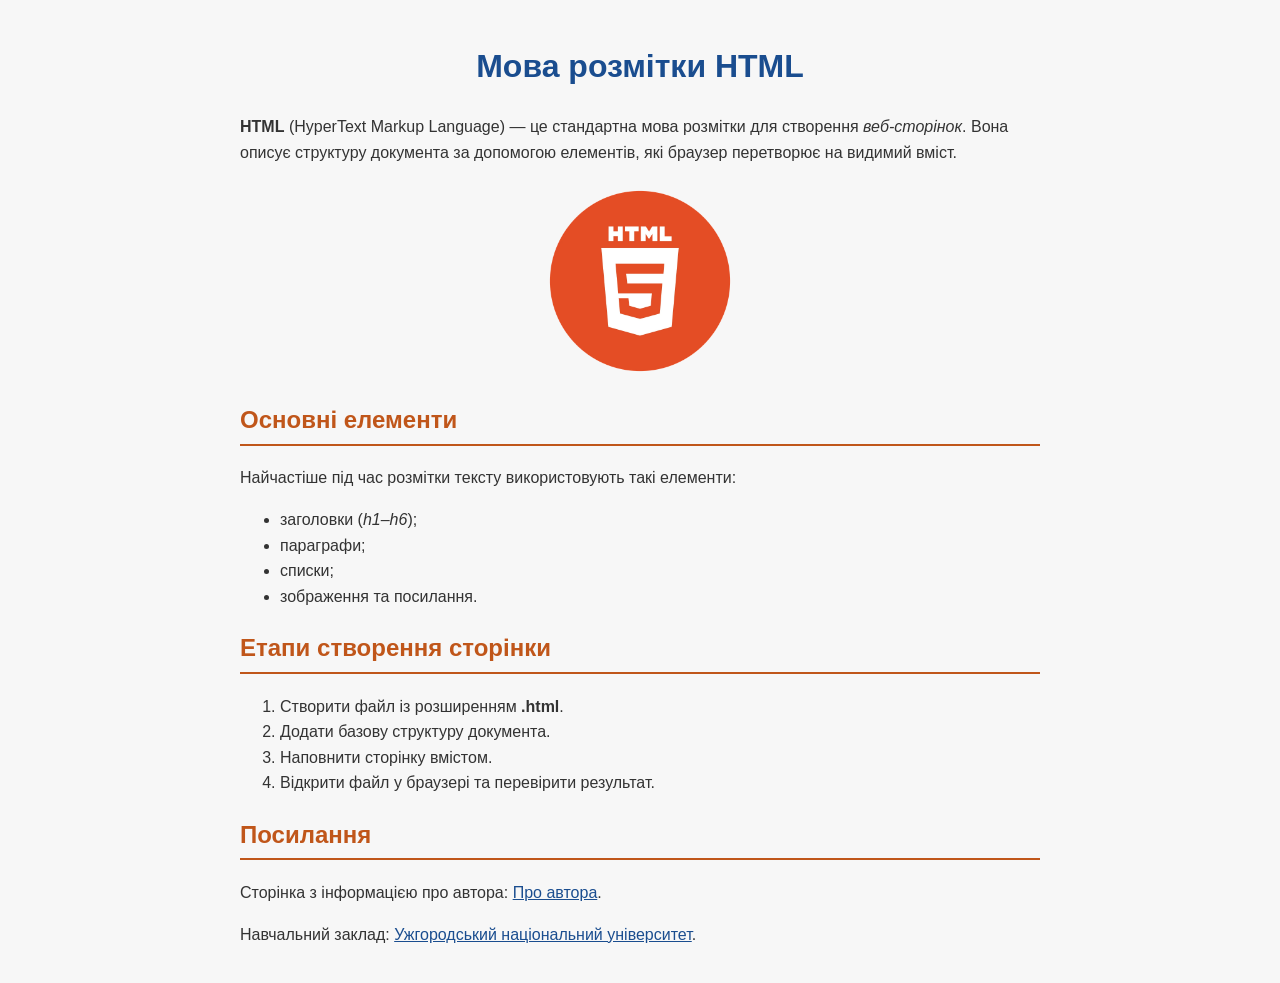
==== Lab-2/index.html @ 0f52e5e1 "Made Lab3" ====
<!DOCTYPE html>
<html lang="uk">
  <head>
    <meta charset="utf-8">
    <title>Головна сторінка</title>
    <link rel="stylesheet" href="styles.css">
  </head>
  <body>
    <h1>Мова розмітки HTML</h1> <!-- Заголовок сторінки -->

    <p>
      <strong>HTML</strong> (HyperText Markup Language) — це стандартна мова
      розмітки для створення <em>веб-сторінок</em>. Вона описує структуру
      документа за допомогою елементів, які браузер перетворює на видимий вміст.
    </p>

    <img src="html.png" alt="Логотип HTML" width="200">

    <h2>Основні елементи</h2>
    <p>Найчастіше під час розмітки тексту використовують такі елементи:</p>
    <ul>
      <li>заголовки (<em>h1</em>–<em>h6</em>);</li>
      <li>параграфи;</li>
      <li>списки;</li>
      <li>зображення та посилання.</li>
    </ul>

    <h2>Етапи створення сторінки</h2>
    <ol>
      <li>Створити файл із розширенням <strong>.html</strong>.</li>
      <li>Додати базову структуру документа.</li>
      <li>Наповнити сторінку вмістом.</li>
      <li>Відкрити файл у браузері та перевірити результат.</li>
    </ol>

    <h2>Посилання</h2>
    <p>
      Сторінка з інформацією про автора: <a href="author.html">Про автора</a>.
    </p>
    <p>
      Навчальний заклад:
      <a href="https://www.uzhnu.edu.ua/" target="_blank" rel="noopener noreferrer">Ужгородський національний університет</a>.
    </p>
  </body>
</html>
---- Lab-2/styles.css ----
/* Загальні стилі сторінки */
body {
  font-family: Arial, sans-serif;
  color: #333333;
  background-color: #f7f7f7;
  max-width: 800px;
  margin: 0 auto;
  padding: 20px;
  line-height: 1.6;
}

/* Заголовки */
h1 {
  color: #1a4d8f;
  text-align: center;
}

h2 {
  color: #c0561a;
  border-bottom: 2px solid #c0561a;
  padding-bottom: 4px;
}

/* Зображення, що йдуть прямо в body, вирівнюємо по центру */
body > img {
  display: block;
  margin: 16px auto;
}

/* Посилання */
a {
  color: #1a4d8f;
}

a:hover {
  color: #c0561a;
}

/* Іконка всередині посилання */
a img {
  vertical-align: middle;
  border: none;
}
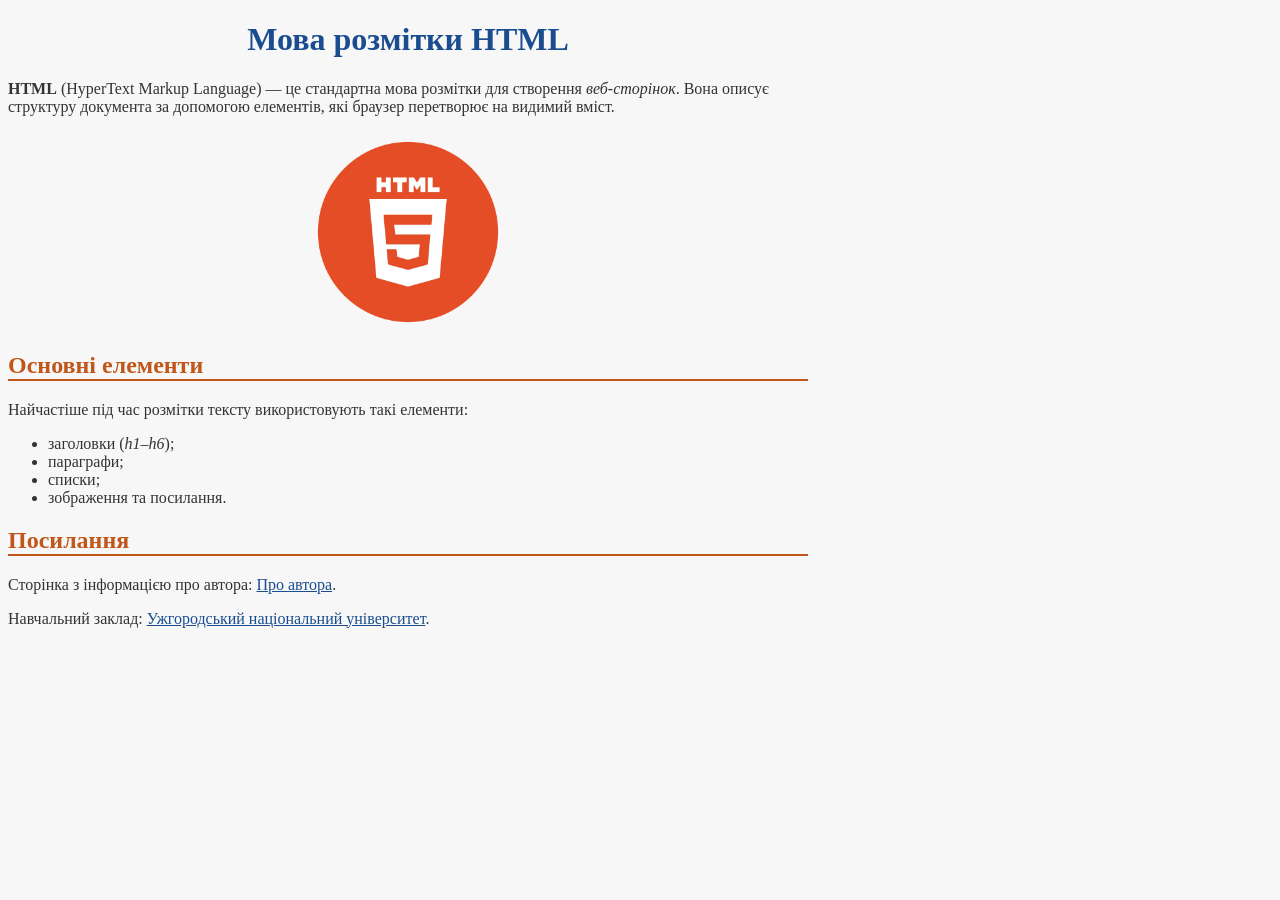
==== commit d2c29d7b: "Bug fix" ====
--- a/Lab-2/index.html
+++ b/Lab-2/index.html
@@ -6,7 +6,7 @@
     <link rel="stylesheet" href="styles.css">
   </head>
   <body>
-    <h1>Мова розмітки HTML</h1> <!-- Заголовок сторінки -->
+    <h1>Мова розмітки HTML</h1>
 
     <p>
       <strong>HTML</strong> (HyperText Markup Language) — це стандартна мова
@@ -25,21 +25,13 @@
       <li>зображення та посилання.</li>
     </ul>
 
-    <h2>Етапи створення сторінки</h2>
-    <ol>
-      <li>Створити файл із розширенням <strong>.html</strong>.</li>
-      <li>Додати базову структуру документа.</li>
-      <li>Наповнити сторінку вмістом.</li>
-      <li>Відкрити файл у браузері та перевірити результат.</li>
-    </ol>
-
     <h2>Посилання</h2>
     <p>
       Сторінка з інформацією про автора: <a href="author.html">Про автора</a>.
     </p>
     <p>
       Навчальний заклад:
-      <a href="https://www.uzhnu.edu.ua/" target="_blank" rel="noopener noreferrer">Ужгородський національний університет</a>.
+      <a href="https://www.uzhnu.edu.ua/">Ужгородський національний університет</a>.
     </p>
   </body>
 </html>
--- a/Lab-2/styles.css
+++ b/Lab-2/styles.css
@@ -1,12 +1,8 @@
 /* Загальні стилі сторінки */
 body {
-  font-family: Arial, sans-serif;
   color: #333333;
   background-color: #f7f7f7;
   max-width: 800px;
-  margin: 0 auto;
-  padding: 20px;
-  line-height: 1.6;
 }
 
 /* Заголовки */
@@ -18,25 +14,17 @@
 h2 {
   color: #c0561a;
   border-bottom: 2px solid #c0561a;
-  padding-bottom: 4px;
 }
 
-/* Зображення, що йдуть прямо в body, вирівнюємо по центру */
-body > img {
+img {
   display: block;
   margin: 16px auto;
 }
 
-/* Посилання */
 a {
   color: #1a4d8f;
 }
 
-a:hover {
-  color: #c0561a;
-}
-
-/* Іконка всередині посилання */
 a img {
   vertical-align: middle;
   border: none;
